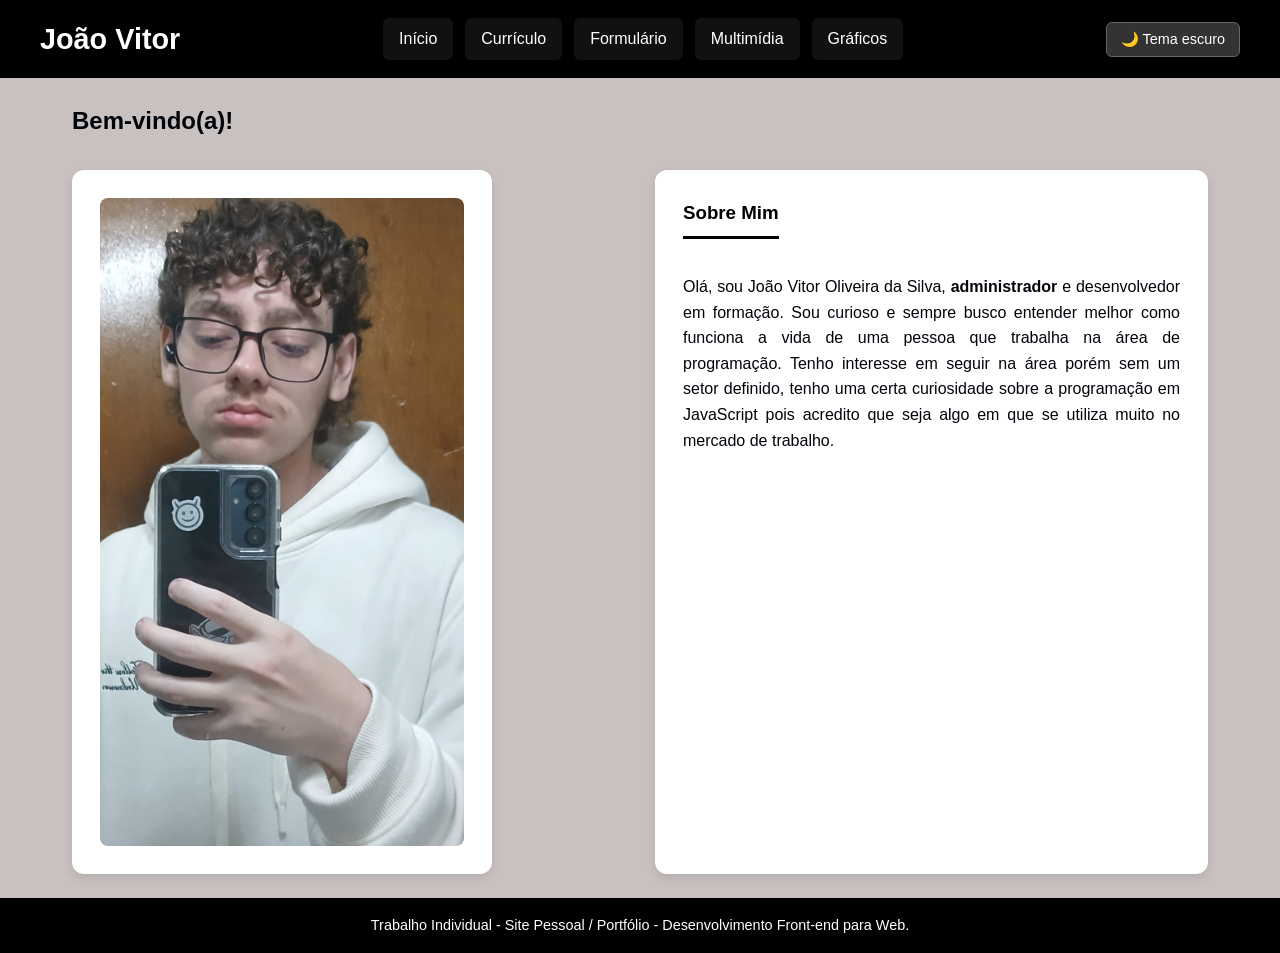
==== index.html @ 1a80a56b "CP3: versão inicial do site com 5 páginas" ====
<!DOCTYPE html> <!--INSERIR DECLARAR O DOCUMENTO HTML 5-->
<html lang="pt-br"> <!-- DEFINIR A RAIZ E O IDIOMA DA PÁGINA-->

<head> <!-- AGRUPA OS META DADOS E O TÍTULO DA ABA -->
    <meta charset="UTF-8">
    <meta name="viewport" content="width=device-width, initial-scale=1.0">
    <title>João Vitor Oliveira da Silva</title> <!--TÍTULO ABA GUIA DA PÁGINA-->
    <link rel="stylesheet" href="css/estilos.css">

</head> <!-- FECHAMENTO DOS META DADOS E O TÍTULO DA ABA -->

<body> <!-- CORPO DA PÁGINA -->

    <header class="cabeçalho"> <!--CABEÇALHO DA PÁGINA INICIAL-->
        <h1>João Vitor</h1> <!--TÍTULO PRINCIPAL DA PÁGINA INICIAL-->

        <nav class="menu-navegador-principal">
            <!-- INSERI CATEGORIAS DOS LINKS DE NAVEGAÇÃO DO CABEÇALHO DO MENU PRINCIPAL-->
            <ul> <!--LISTA COM MARCADORES-->
                <!--USO DO href PARA INDICAR UMA SEÇÃO DA MESMA PÁGINA E # PARA MARCAR O ID-->
                <li><a href="index.html">Início</a></li>
                <li><a href="curriculo.html">Currículo</a></li>
                <li><a href="formulario.html">Formulário</a></li>
                <li><a href="multimidia.html">Multimídia</a></li>
                <li><a href="graficos.html">Gráficos</a></li>

            </ul>
        </nav>
        <button type="button" id="btnTema">🌙 Tema escuro</button>
    </header> <!--FECHAMENTO DO CABEÇALHO DA PÁGINA INICIAL -->

    <main class="conteudo-pagina-menu"> <!-- CONTEÚDO DA PÁGINA INICIAL DO MENU -->
        <h2>Bem-vindo(a)!</h2> <!-- TÍTULO DE BOAS VINDAS DO CORPO DA PÁGINA -->
        <div class="cards">
            <section class="card img">
                <img src="img/Eu.jpeg" alt="Estudante do 2º Semestre de ADS" width="500" height="600">
            </section>
            <section class="card sobre-mim">
                <h3>Sobre Mim</h3>
                <p>Olá, sou João Vitor Oliveira da Silva, <strong>administrador</strong> e desenvolvedor em formação.
                    Sou curioso e sempre
                    busco entender melhor como funciona a vida de uma pessoa que trabalha na área de programação. Tenho
                    interesse em seguir na
                    área porém sem um setor definido, tenho uma certa curiosidade sobre a programação em JavaScript pois
                    acredito que seja algo em que se utiliza muito no mercado de trabalho.</p>
                <!--O PARAGRÁFO SOBRE MIM NO CARD-->
            </section>
        </div>
    </main>
    <footer class="main footer"> <!-- ABERTURA DO RODAPÉ DA PÁGINA INICIAL-->
        <p class="footer text">Trabalho Individual - Site Pessoal / Portfólio - Desenvolvimento Front-end para Web.</p>
        <!--TEXTO DO RODAPÉ -->

    </footer> <!-- FECHAMENTO DA PÁGINA INICIAL -->
    <script src="js/scripts.js"></script>
</body> <!-- FECHAMENTO DO CORPO DA PÁGINA -->

</html>
---- css/estilos.css ----
* {
    box-sizing: border-box;
}

body {
    background-color: #c7bdbdf3;
    color: #00040a;
    font-family: Arial, Helvetica, sans-serif;
    display: flex;
    flex-direction: column;
    min-height: 100vh;
    margin: 0;
    line-height: 1.6;
}

img,
video,
canvas,
svg {
    max-width: 100%;
    height: auto;
}

p {
    text-align: left; 
}

h2 {
    text-align: left;
}

/* ---------- CABEÇALHO E MENU (Flexbox) ---------- */
header {
    display: flex;
    flex-direction: column;       
    align-items: center;
    justify-content: space-between;
    flex-wrap: wrap;
    gap: 10px;
    background-color: #000000;
    padding: 12px 16px;
}

header h1 {
    color: #fff;
    margin: 0;
    font-size: 1.5rem;
}

nav ul {
    display: flex;
    flex-wrap: wrap;              
    justify-content: center;
    list-style: none;
    gap: 8px;
    margin: 0;
    padding: 0;
}

nav ul li a {
    display: block;
    text-decoration: none;
    color: #ffffff;
    font-weight: 500;
    background-color: rgb(17, 17, 17);
    padding: 8px 12px;
    border-radius: 6px;
    font-size: 0.9rem;
    transition: background-color 0.2s ease;
}

nav ul li a:hover {
    background-color: #333333;
}

a:focus,
button:focus,
input:focus {
    outline: 3px solid #666666;
    outline-offset: 2px;
}

/* ---------- CONTEÚDO PRINCIPAL (Flexbox) ---------- */
main {
    display: flex;
    flex-direction: column;
    flex: 1;
    gap: 20px;
    width: 100%;
    max-width: 1200px;
    margin: 16px auto;
    padding: 0 16px;
}

main h2 {
    margin: 0;
}

/* ---------- CARDS (Grid) ---------- */
.cards {
    display: grid;
    grid-template-columns: 1fr;   
    gap: 20px;
}

.card {
    background-color: #ffffff;
    border-radius: 12px;
    box-shadow: 0 4px 10px rgba(0, 0, 0, 0.1);
    padding: 16px;
    min-width: 0;                 
}

.card h2,
.card h3 {
    color: #000000;
    border-bottom: 3px solid #000000;
    padding-bottom: 8px;
    margin-top: 0;
    display: inline-block;
}

.card video,
.card audio,
.card canvas {
    display: block;
    width: 100%;
    margin-top: 12px;
}

.card canvas {
    width: 100%;
    max-width: 280px;
}

.card img {
    display: block;
    width: 100%;
    height: auto;
    border-radius: 8px;
}

/* ---------- VÍDEO DO YOUTUBE RESPONSIVO ---------- */
.video-responsivo {
    position: relative;
    width: 100%;
    aspect-ratio: 16 / 9;
}

.video-responsivo iframe {
    position: absolute;
    inset: 0;
    width: 100%;
    height: 100%;
    border: 0;
    border-radius: 8px;
}

/* ---------- RODAPÉ ---------- */
footer.main {
    background-color: #000000;
    color: #ffffff;
    width: 100%;
    padding: 8px 16px;
    text-align: center;
    margin-top: auto;
}

footer p {
    text-align: center;
    font-size: 0.9rem;
    margin: 8px 0;
}

/* ---------- FORMULÁRIO ---------- */
fieldset {
    border: 1px solid #ccc;
    border-radius: 8px;
    margin: 0 0 20px;
    padding: 12px 16px;
    min-width: 0;
}

legend {
    font-weight: bold;
    padding: 0 8px;
}

form label {
    display: block;
    margin-top: 12px;
    font-weight: 500;
}

form input {
    display: block;
    width: 100%;                  
    padding: 8px;
    margin-top: 4px;
    border: 1px solid #ccc;
    border-radius: 6px;
}

form input[type="color"] {
    height: 40px;
    padding: 2px;
}

button[type="submit"],
#btnAtualizarGrafico {
    background-color: rgb(17, 17, 17);
    color: #fff;
    border: none;
    padding: 12px 20px;
    border-radius: 6px;
    cursor: pointer;
    font-weight: 500;
    margin-top: 10px;
    width: 100%;                  
}

button[type="submit"]:hover,
#btnAtualizarGrafico:hover {
    background-color: rgba(0, 0, 0, 0.8);
}

/* ---------- CURRÍCULO ---------- */
blockquote {
    border-left: 4px solid #000000;
    margin: 20px 0;
    padding: 10px 16px;
    font-style: italic;
    background-color: #f7f7f7;
}

table {
    border-collapse: collapse;
    width: 100%;
    margin-top: 10px;
}

table th,
table td {
    border: 1px solid #ccc;
    padding: 6px 8px;
    text-align: left;
    font-size: 0.9rem;
}

table th {
    background-color: #111111;
    color: #ffffff;
}

/* =========================================================
   TABLET (a partir de 600px)
   ========================================================= */
@media (min-width: 600px) {
    header {
        flex-direction: row;      
        padding: 14px 24px;
    }

    header h1 {
        font-size: 1.8rem;
    }

    nav ul {
        justify-content: flex-end;
        gap: 12px;
    }

    nav ul li a {
        padding: 8px 16px;
        font-size: 1rem;
    }

    main {
        padding: 0 24px;
    }

    .cards {
        grid-template-columns: repeat(2, 1fr);   
        gap: 24px;
    }

    .card {
        padding: 20px;
    }

    /* cards que devem ocupar a linha toda */
    #sobre,
    .card-largo {
        grid-column: 1 / -1;
    }

    p {
        text-align: justify;
    }

    form input {
        max-width: 320px;
    }

    button[type="submit"],
    #btnAtualizarGrafico {
        width: auto;
    }
}

/* =========================================================
   DESKTOP (a partir de 900px)
   ========================================================= */
@media (min-width: 900px) {
    header {
        padding: 16px 40px;
    }

    main {
        margin: 24px auto;
        padding: 0 32px;
        gap: 30px;
    }

    .cards {
        gap: 30px;
    }

    .card {
        padding: 28px;
    }

    
    .card.img {
        max-width: 420px;
    }
}

/* ---------- BOTÃO DE TEMA ---------- */
#btnTema {
    background-color: #333;
    color: #fff;
    border: 1px solid #666;
    padding: 8px 14px;
    border-radius: 6px;
    cursor: pointer;
    font-size: 0.9rem;
}

#btnTema:hover {
    background-color: #555;
}

/* ---------- TEMA ESCURO ---------- */
body.tema-escuro {
    background-color: #121212;
    color: #f1f1f1;
}

body.tema-escuro .card {
    background-color: #1e1e1e;
    box-shadow: 0 4px 10px rgba(0, 0, 0, 0.5);
}

body.tema-escuro .card h2,
body.tema-escuro .card h3 {
    color: #ffffff;
    border-bottom-color: #ffffff;
}

body.tema-escuro blockquote {
    background-color: #2a2a2a;
    border-left-color: #ffffff;
}

body.tema-escuro table th,
body.tema-escuro table td,
body.tema-escuro fieldset {
    border-color: #555;
}

body.tema-escuro table th {
    background-color: #000000;
}

body.tema-escuro form input {
    background-color: #2a2a2a;
    color: #f1f1f1;
    border-color: #555;
}

body.tema-escuro svg text {
    fill: #f1f1f1;
}

/* ---------- MENSAGENS DO FORMULÁRIO ---------- */
.msg-form {
    margin-top: 12px;
    padding: 10px 14px;
    border-radius: 6px;
    font-weight: 500;
}

.msg-form:empty {
    display: none;
}

.msg-form.erro {
    background: #fde2e2;
    color: #8a1c1c;
}

.msg-form.sucesso {
    background: #dff5e1;
    color: #1d6b2f;
}
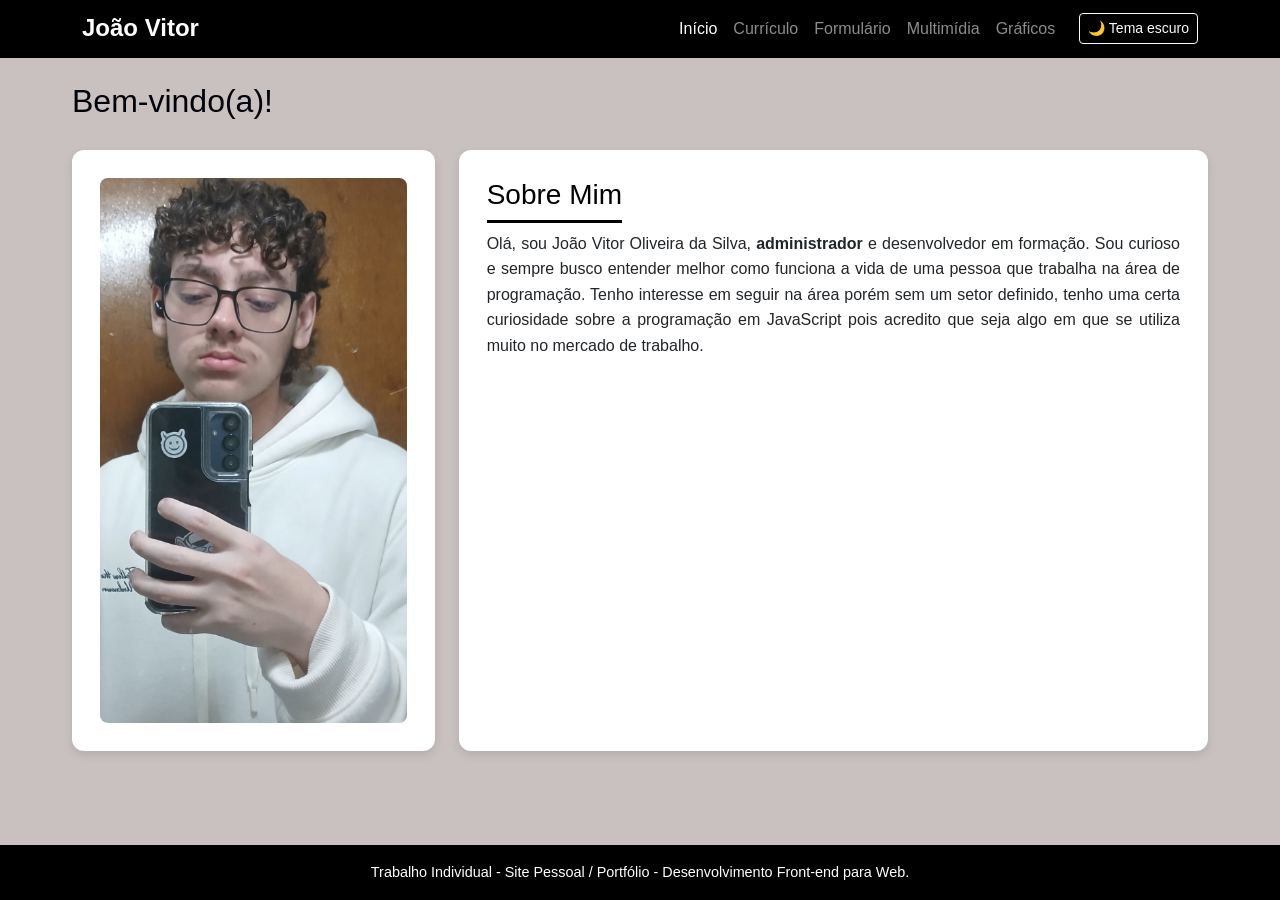
==== commit fa227528: "CP4: Bootstrap, acessibilidade e versão final" ====
--- a/index.html
+++ b/index.html
@@ -1,58 +1,70 @@
-<!DOCTYPE html> <!--INSERIR DECLARAR O DOCUMENTO HTML 5-->
-<html lang="pt-br"> <!-- DEFINIR A RAIZ E O IDIOMA DA PÁGINA-->
+<!DOCTYPE html>
+<html lang="pt-br">
 
-<head> <!-- AGRUPA OS META DADOS E O TÍTULO DA ABA -->
+<head>
     <meta charset="UTF-8">
     <meta name="viewport" content="width=device-width, initial-scale=1.0">
-    <title>João Vitor Oliveira da Silva</title> <!--TÍTULO ABA GUIA DA PÁGINA-->
+    <title>João Vitor Oliveira da Silva</title>
+    <!-- Bootstrap 5.3.3 (CSS) carregado ANTES do meu CSS, para os meus estilos poderem sobrescrever -->
+    <link href="https://cdn.jsdelivr.net/npm/bootstrap@5.3.3/dist/css/bootstrap.min.css" rel="stylesheet">
     <link rel="stylesheet" href="css/estilos.css">
+</head>
 
-</head> <!-- FECHAMENTO DOS META DADOS E O TÍTULO DA ABA -->
+<body>
 
-<body> <!-- CORPO DA PÁGINA -->
+    <a class="visually-hidden-focusable skip-link" href="#conteudo">Pular para o conteúdo</a>
 
-    <header class="cabeçalho"> <!--CABEÇALHO DA PÁGINA INICIAL-->
-        <h1>João Vitor</h1> <!--TÍTULO PRINCIPAL DA PÁGINA INICIAL-->
+    <header>
+        <nav class="navbar navbar-expand-md bg-black" data-bs-theme="dark" aria-label="Menu principal">
+            <div class="container">
+                <h1 class="navbar-brand mb-0">João Vitor</h1>
+                <button class="navbar-toggler" type="button" data-bs-toggle="collapse" data-bs-target="#menu"
+                    aria-controls="menu" aria-expanded="false" aria-label="Abrir ou fechar o menu">
+                    <span class="navbar-toggler-icon"></span>
+                </button>
+                <div class="collapse navbar-collapse" id="menu">
+                    <ul class="navbar-nav ms-auto mb-2 mb-md-0">
+                        <li class="nav-item"><a class="nav-link active" href="index.html" aria-current="page">Início</a></li>
+                        <li class="nav-item"><a class="nav-link" href="curriculo.html">Currículo</a></li>
+                        <li class="nav-item"><a class="nav-link" href="formulario.html">Formulário</a></li>
+                        <li class="nav-item"><a class="nav-link" href="multimidia.html">Multimídia</a></li>
+                        <li class="nav-item"><a class="nav-link" href="graficos.html">Gráficos</a></li>
+                    </ul>
+                    <button type="button" id="btnTema" class="btn btn-outline-light btn-sm ms-md-3">🌙 Tema escuro</button>
+                </div>
+            </div>
+        </nav>
+    </header>
 
-        <nav class="menu-navegador-principal">
-            <!-- INSERI CATEGORIAS DOS LINKS DE NAVEGAÇÃO DO CABEÇALHO DO MENU PRINCIPAL-->
-            <ul> <!--LISTA COM MARCADORES-->
-                <!--USO DO href PARA INDICAR UMA SEÇÃO DA MESMA PÁGINA E # PARA MARCAR O ID-->
-                <li><a href="index.html">Início</a></li>
-                <li><a href="curriculo.html">Currículo</a></li>
-                <li><a href="formulario.html">Formulário</a></li>
-                <li><a href="multimidia.html">Multimídia</a></li>
-                <li><a href="graficos.html">Gráficos</a></li>
-
-            </ul>
-        </nav>
-        <button type="button" id="btnTema">🌙 Tema escuro</button>
-    </header> <!--FECHAMENTO DO CABEÇALHO DA PÁGINA INICIAL -->
-
-    <main class="conteudo-pagina-menu"> <!-- CONTEÚDO DA PÁGINA INICIAL DO MENU -->
-        <h2>Bem-vindo(a)!</h2> <!-- TÍTULO DE BOAS VINDAS DO CORPO DA PÁGINA -->
-        <div class="cards">
-            <section class="card img">
-                <img src="img/Eu.jpeg" alt="Estudante do 2º Semestre de ADS" width="500" height="600">
-            </section>
-            <section class="card sobre-mim">
-                <h3>Sobre Mim</h3>
-                <p>Olá, sou João Vitor Oliveira da Silva, <strong>administrador</strong> e desenvolvedor em formação.
-                    Sou curioso e sempre
-                    busco entender melhor como funciona a vida de uma pessoa que trabalha na área de programação. Tenho
-                    interesse em seguir na
-                    área porém sem um setor definido, tenho uma certa curiosidade sobre a programação em JavaScript pois
-                    acredito que seja algo em que se utiliza muito no mercado de trabalho.</p>
-                <!--O PARAGRÁFO SOBRE MIM NO CARD-->
-            </section>
+    <main id="conteudo" class="conteudo-pagina-menu" tabindex="-1">
+        <h2>Bem-vindo(a)!</h2>
+        <div class="row g-4">
+            <div class="col-md-5 col-lg-4">
+                <section class="card img h-100">
+                    <img src="img/Eu.jpeg"
+                        alt="Foto de João Vitor: jovem de cabelo cacheado e óculos, com moletom branco, tirando uma selfie no espelho com o celular"
+                        width="900" height="1600">
+                </section>
+            </div>
+            <div class="col-md-7 col-lg-8">
+                <section class="card sobre-mim h-100">
+                    <h3>Sobre Mim</h3>
+                    <p>Olá, sou João Vitor Oliveira da Silva, <strong>administrador</strong> e desenvolvedor em
+                        formação. Sou curioso e sempre busco entender melhor como funciona a vida de uma pessoa que
+                        trabalha na área de programação. Tenho interesse em seguir na área porém sem um setor
+                        definido, tenho uma certa curiosidade sobre a programação em JavaScript pois acredito que
+                        seja algo em que se utiliza muito no mercado de trabalho.</p>
+                </section>
+            </div>
         </div>
     </main>
-    <footer class="main footer"> <!-- ABERTURA DO RODAPÉ DA PÁGINA INICIAL-->
+    <footer class="main footer">
         <p class="footer text">Trabalho Individual - Site Pessoal / Portfólio - Desenvolvimento Front-end para Web.</p>
-        <!--TEXTO DO RODAPÉ -->
+    </footer>
 
-    </footer> <!-- FECHAMENTO DA PÁGINA INICIAL -->
+    <!-- Bootstrap 5.3.3 (JS) para o menu hambúrguer; depois, o meu script -->
+    <script src="https://cdn.jsdelivr.net/npm/bootstrap@5.3.3/dist/js/bootstrap.bundle.min.js"></script>
     <script src="js/scripts.js"></script>
-</body> <!-- FECHAMENTO DO CORPO DA PÁGINA -->
+</body>
 
-</html>+</html>
